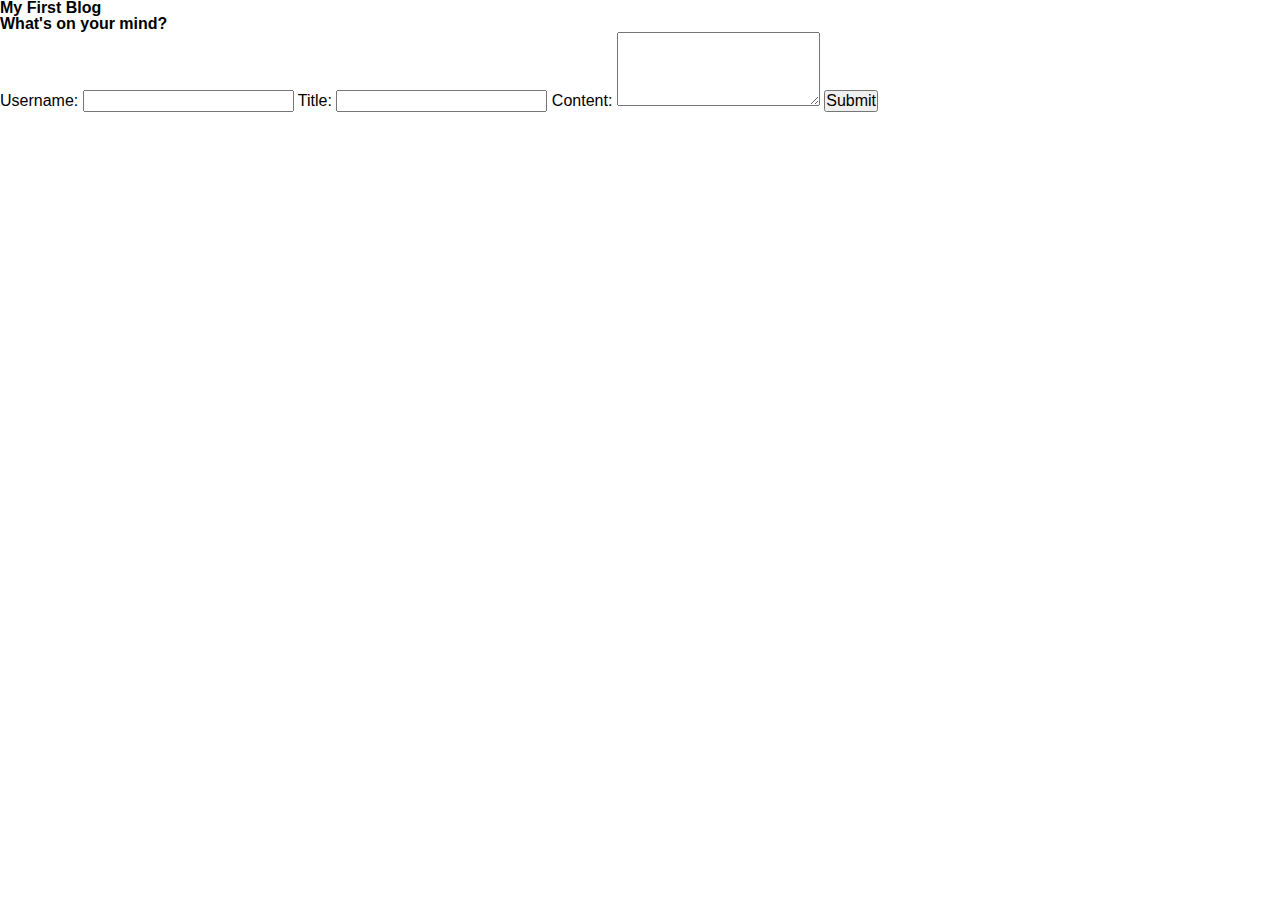
==== index.html @ 9fe6c9b5 "reset sheet and form add to HTML" ====
<!DOCTYPE html>
<html lang="en">

<head>
    <meta charset="UTF-8">
    <meta name="viewport" content="width=device-width, initial-scale=1.0">
    <link rel="stylesheet" href="./assets/css/reset.css">
    <link rel="stylesheet" href="./">


    <title>My First Blog</title>
</head>

<body>

    <section class="title-box">

        <h1>My First Blog</h1>
    </section>
    <section class="submission-box">
        <h2>What's on your mind?</h2>
        <form action="/submit-form" method="POST">
            <label for="Username">Username:</label>
            <input type="text" id="Username" Username="Username" required>

            <label for="title">Title:</label>
            <input type="title" id="title" name="title" required>

            <label for="content">Content:</label>
            <textarea id="content" name="content" rows="4" required></textarea>

            <input type="submit" value="Submit">
        </form>
    </section>

<script src="./assets/js/script.js"></script>
</body>

</html>
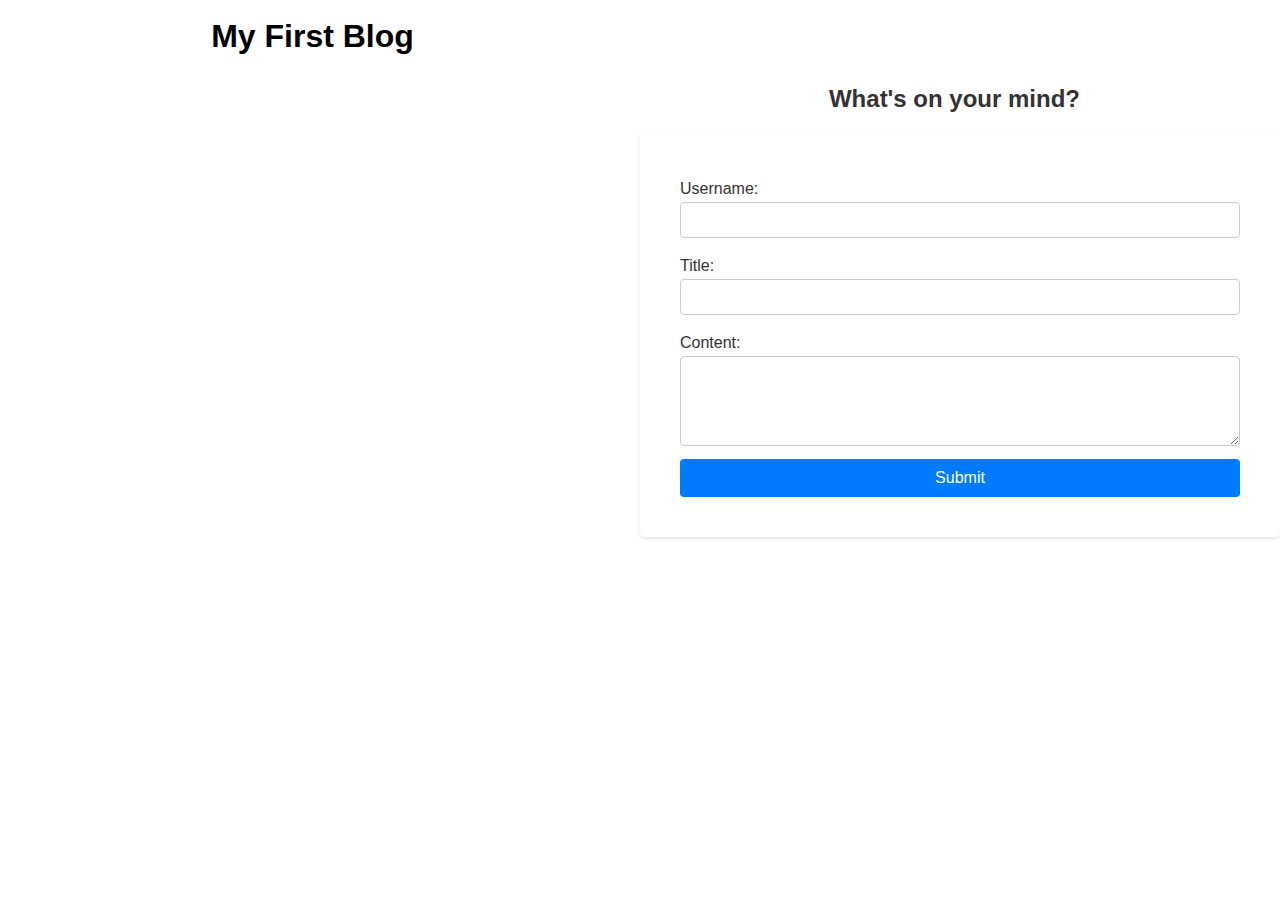
==== commit 4de83f58: "css: circle styling and form" ====
--- a/index.html
+++ b/index.html
@@ -5,7 +5,7 @@
     <meta charset="UTF-8">
     <meta name="viewport" content="width=device-width, initial-scale=1.0">
     <link rel="stylesheet" href="./assets/css/reset.css">
-    <link rel="stylesheet" href="./">
+    <link rel="stylesheet" href="./assets/css/style.css">
 
 
     <title>My First Blog</title>
@@ -24,7 +24,7 @@
             <input type="text" id="Username" Username="Username" required>
 
             <label for="title">Title:</label>
-            <input type="title" id="title" name="title" required>
+            <input type="text" id="title" name="title" required>
 
             <label for="content">Content:</label>
             <textarea id="content" name="content" rows="4" required></textarea>
--- a/assets/css/style.css
+++ b/assets/css/style.css
@@ -0,0 +1,68 @@
+.body{
+    font-family: Arial, sans-serif;
+    display: flex;
+    margin: 0;
+    padding: 0;
+    background-color: #f0f0f0;
+}
+.title-box {
+    display: flex;
+    justify-content: center;
+    width: 50%;
+    font-size: 2rem;
+    padding-top: 20px;
+    padding-right: 15px;
+    padding-bottom: 15px;
+   
+
+}
+
+form {
+    width: 50%;
+    float: right;
+    margin: 0 auto;
+    padding: 40px;
+    background-color: #fff;
+    border-radius: 5px;
+    box-shadow: 0 2px 4px rgba(0, 0, 0, 0.1);
+}
+
+h2 {
+    text-align: right;
+   padding-right: 200px;
+    color: #333;
+    font-size: 1.5rem;
+    padding-top: 20px;
+    padding-bottom: 20px;
+}
+
+label {
+    display: block;
+    margin-top: 10px;
+    color: #333;
+}
+
+input[type="text"],
+input[type="content"],
+textarea {
+    width: 100%;
+    padding: 8px;
+    margin-top: 5px;
+    margin-bottom: 10px;
+    border: 1px solid #ccc;
+    border-radius: 4px;
+}
+
+input[type="submit"] {
+    width: 100%;
+    padding: 10px;
+    background-color: #007bff;
+    color: #fff;
+    border: none;
+    border-radius: 4px;
+    cursor: pointer;
+}
+
+input[type="submit"]:hover {
+    background-color: #0056b3;
+}
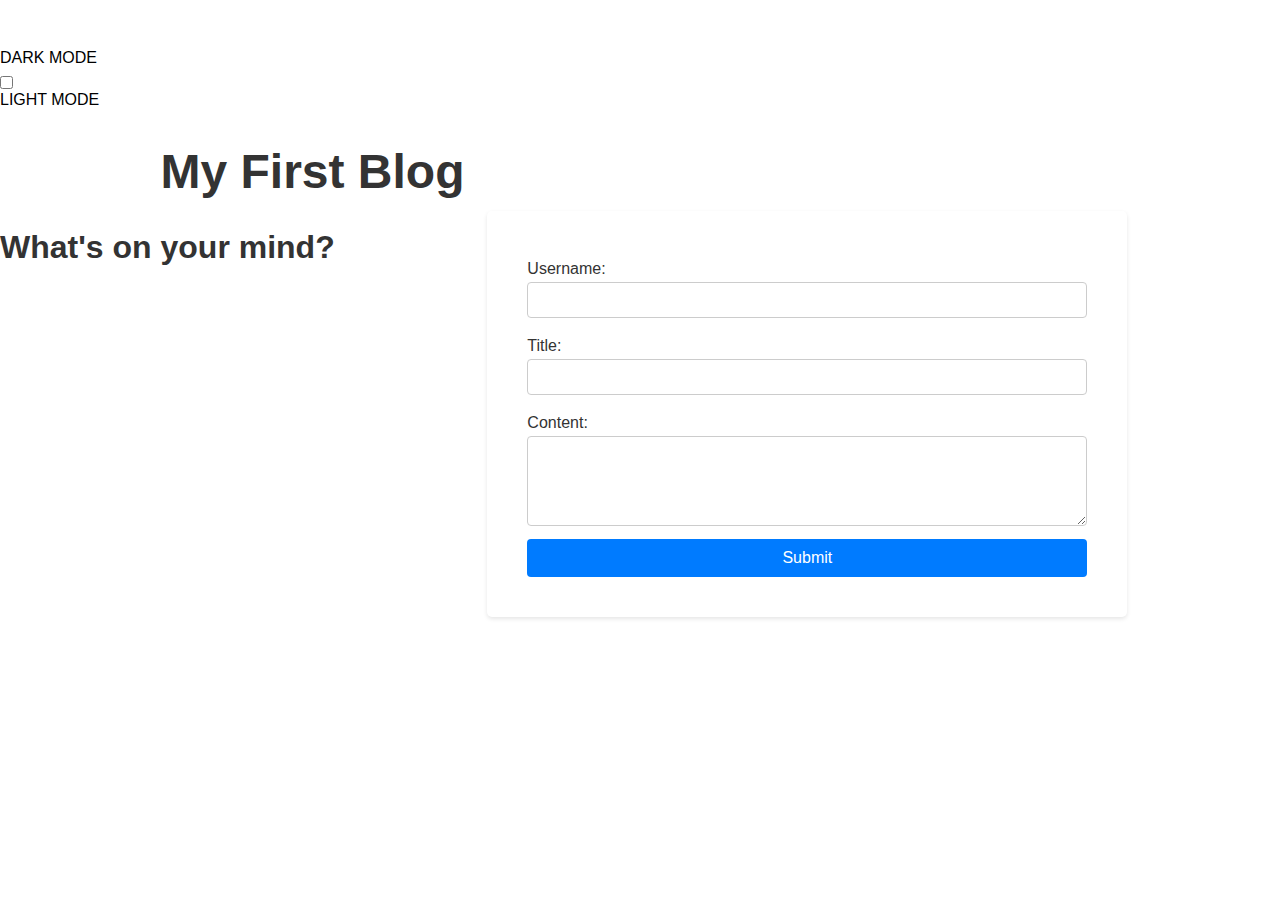
==== commit 6f5fd001: "styling dark and light theme for main page" ====
--- a/index.html
+++ b/index.html
@@ -10,6 +10,27 @@
 
     <title>My First Blog</title>
 </head>
+
+
+<main>
+    <header>
+        <div class="titleHeader">
+            <div class="row toggle">
+                <div class="col">
+                  <p>DARK MODE</p>
+                </div>
+                <label class="switch col">
+                  <input type="checkbox" id="theme-switcher">
+                  <span class="slider round"></span>
+                </label>
+                <div class="col">
+                  <p>LIGHT MODE</p>
+                </div>
+              </div>
+        </div>
+
+
+    </header>
 
 <body>
 
@@ -35,5 +56,5 @@
 
 <script src="./assets/js/script.js"></script>
 </body>
-
+</main>
 </html>--- a/assets/css/style.css
+++ b/assets/css/style.css
@@ -1,3 +1,13 @@
+
+header {
+    background-color: whitesmoke
+    display: flex;
+    flex-direction: row;
+    justify-content: space-between;
+    padding-top: 50px;
+    padding-bottom: 20px;
+
+}
 .body{
     font-family: Arial, sans-serif;
     display: flex;
@@ -5,21 +15,34 @@
     padding: 0;
     background-color: #f0f0f0;
 }
+
 .title-box {
     display: flex;
     justify-content: center;
+    align-items: center;
     width: 50%;
-    font-size: 2rem;
+    font-size: 3rem;
     padding-top: 20px;
     padding-right: 15px;
     padding-bottom: 15px;
-   
+    color: #333;
 
 }
+/* .title-box h1 {
+    padding-right: 200px;
+    
+    align-content: center;
+    font-size: 3rem;
+    padding-top: 20px;
+    padding-bottom: 20px;
+} */
 
+.submission-box{
+    display: flex;
+    justify-content: flex-end;
+}
 form {
     width: 50%;
-    float: right;
     margin: 0 auto;
     padding: 40px;
     background-color: #fff;
@@ -28,10 +51,10 @@
 }
 
 h2 {
-    text-align: right;
-   padding-right: 200px;
+    
+    text-align: center;
     color: #333;
-    font-size: 1.5rem;
+    font-size: 2rem;
     padding-top: 20px;
     padding-bottom: 20px;
 }
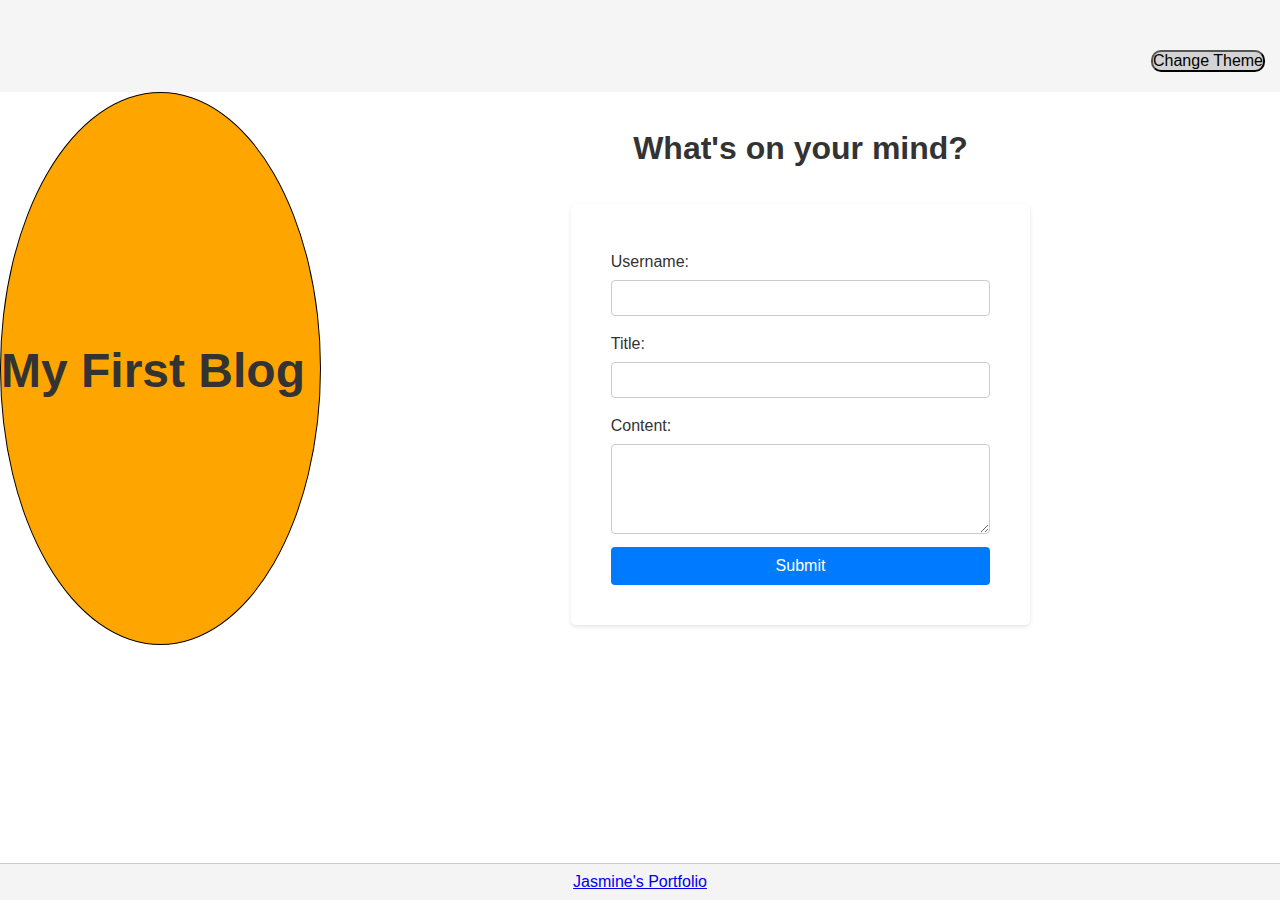
==== commit 445925ce: "styling boxes on main page" ====
--- a/index.html
+++ b/index.html
@@ -6,55 +6,49 @@
     <meta name="viewport" content="width=device-width, initial-scale=1.0">
     <link rel="stylesheet" href="./assets/css/reset.css">
     <link rel="stylesheet" href="./assets/css/style.css">
+    <link rel="stylesheet" href="./assets/css/form.css">
 
 
     <title>My First Blog</title>
 </head>
 
+<body class="container">
 
-<main>
     <header>
-        <div class="titleHeader">
-            <div class="row toggle">
-                <div class="col">
-                  <p>DARK MODE</p>
-                </div>
-                <label class="switch col">
-                  <input type="checkbox" id="theme-switcher">
-                  <span class="slider round"></span>
-                </label>
-                <div class="col">
-                  <p>LIGHT MODE</p>
-                </div>
-              </div>
-        </div>
+            <button id="change-theme">Change Theme</button>
+    </header>
+
+    <main>
 
 
-    </header>
+        <section class="title-box">
 
-<body>
+            <h1>My First Blog</h1>
+        </section>
 
-    <section class="title-box">
+        <section class="submission-box">
+            <h2>What's on your mind?</h2>
+            <form action="/submit-form" method="POST">
+                <label for="Username">Username:</label>
+                <input type="text" id="Username" Username="Username" required>
 
-        <h1>My First Blog</h1>
-    </section>
-    <section class="submission-box">
-        <h2>What's on your mind?</h2>
-        <form action="/submit-form" method="POST">
-            <label for="Username">Username:</label>
-            <input type="text" id="Username" Username="Username" required>
+                <label for="title">Title:</label>
+                <input type="text" id="title" name="title" required>
 
-            <label for="title">Title:</label>
-            <input type="text" id="title" name="title" required>
+                <label for="content">Content:</label>
+                <textarea id="content" name="content" rows="4" required></textarea>
 
-            <label for="content">Content:</label>
-            <textarea id="content" name="content" rows="4" required></textarea>
+                <input  id="submit-button" type="submit" value="Submit">
+            </form>
+        </section>
 
-            <input type="submit" value="Submit">
-        </form>
-    </section>
+        <script src="./assets/js/logic.js"></script>
+</body>
 
-<script src="./assets/js/script.js"></script>
-</body>
+<footer>
+  
+   <a href="https://j-0987.github.io/challenge-02/"target="_blank">Jasmine's Portfolio</a>
+</footer>
 </main>
+
 </html>--- a/assets/css/style.css
+++ b/assets/css/style.css
@@ -1,13 +1,73 @@
 
+main {
+    display:flex;
+}
 header {
-    background-color: whitesmoke
+    background-color: whitesmoke;
     display: flex;
-    flex-direction: row;
+    flex-direction: row-reverse;
     justify-content: space-between;
     padding-top: 50px;
-    padding-bottom: 20px;
+    padding-bottom: 20px; 
+}
+
+button {
+    cursor: pointer;
+    border-radius: 10px;
+    border-color: black;
+    background-color: #D3D3D3; 
+    margin-right: 15px;
+  }
+/* This is to ensure the My First Blog is on the left and center */
+  .title-box {
+    display: flex;
+    flex-direction: column;
+    justify-content: center;
+    align-items: center;
+    padding-top: 20px;
+    padding-right: 15px;
+    padding-bottom: 15px;
+    border-style: solid;
+    border-width: 1px;
+    border-radius: 100%;
+    background-color: orange;
+    
 
 }
+
+.title-box h1 {
+justify-content: center;
+font-size: 3rem;
+color: #333;
+
+
+
+}
+.submission-box {
+  
+    display: flex;
+    flex: 1; 
+  width:50%;
+    justify-content: center; 
+    align-items: center; 
+    padding: 20px;
+}
+/* Dark Mode */
+.dark {
+    background-color:#243447;
+    height: 100vh;
+    color: #bebebe
+   
+  }
+
+
+/* Light Mode */
+.light {
+    background-color: #f0ead6;
+    color: black;
+    height: 100vh;
+  }
+
 .body{
     font-family: Arial, sans-serif;
     display: flex;
@@ -16,26 +76,6 @@
     background-color: #f0f0f0;
 }
 
-.title-box {
-    display: flex;
-    justify-content: center;
-    align-items: center;
-    width: 50%;
-    font-size: 3rem;
-    padding-top: 20px;
-    padding-right: 15px;
-    padding-bottom: 15px;
-    color: #333;
-
-}
-/* .title-box h1 {
-    padding-right: 200px;
-    
-    align-content: center;
-    font-size: 3rem;
-    padding-top: 20px;
-    padding-bottom: 20px;
-} */
 
 .submission-box{
     display: flex;
@@ -89,3 +129,13 @@
 input[type="submit"]:hover {
     background-color: #0056b3;
 }
+
+footer {
+    position: fixed;
+    bottom: 0;
+    width: 100%;
+    background-color: #f4f4f4;
+    border-top: 1px solid #ccc;
+    padding: 10px 0;
+    text-align: center;
+}--- a/assets/css/form.css
+++ b/assets/css/form.css
@@ -0,0 +1,17 @@
+.submission-box {
+    display: flex;
+    flex-direction: column;
+}
+
+.submission-box h2 {
+    text-align: center; /* Center the heading */
+}
+
+form {
+    margin-top: 20px;
+}
+
+label {
+    display: block; /* Display labels in a block */
+    margin-bottom: 5px;
+}
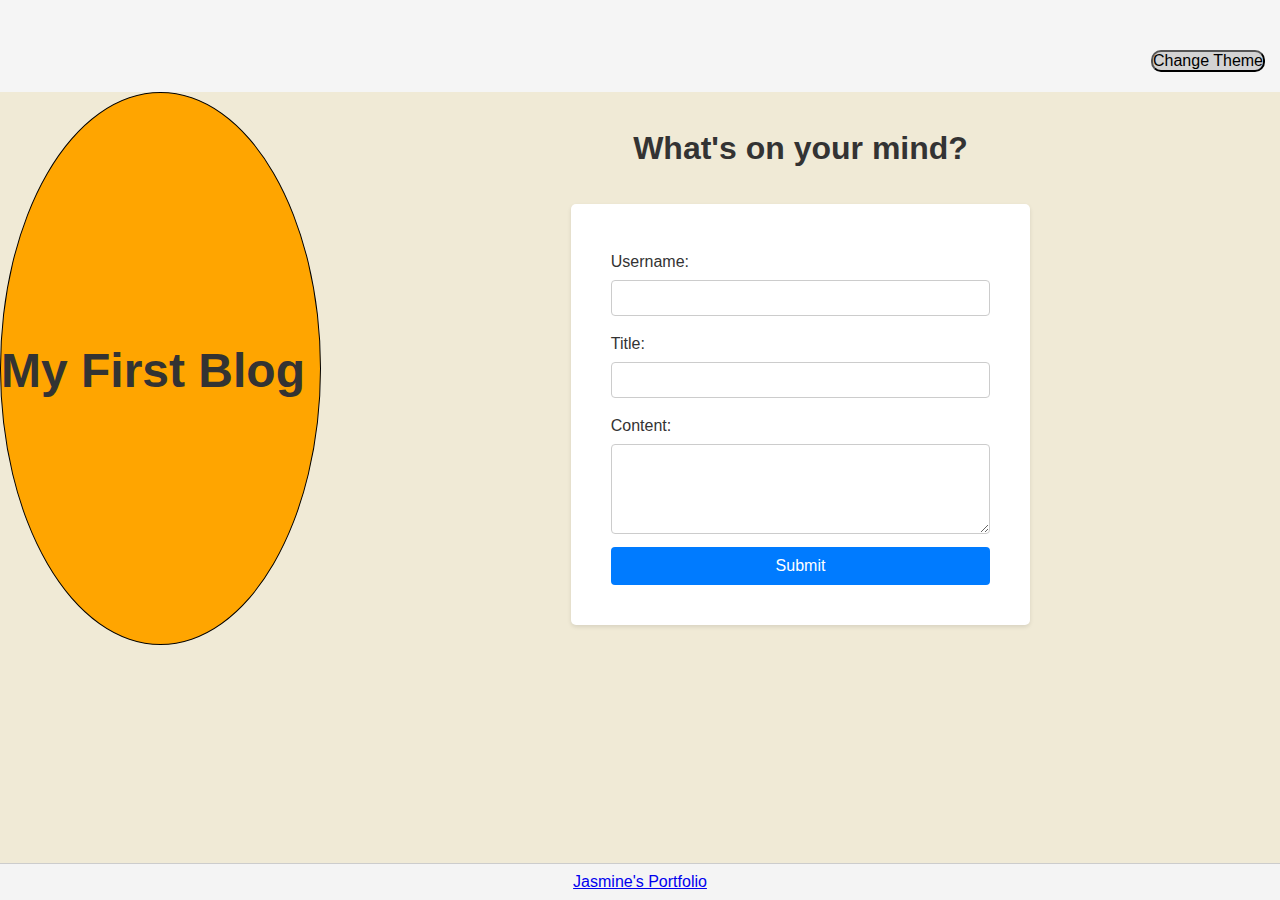
==== commit a9175a21: "styling blog entry page" ====
--- a/index.html
+++ b/index.html
@@ -12,7 +12,7 @@
     <title>My First Blog</title>
 </head>
 
-<body class="container">
+<body class="container light">
 
     <header>
             <button id="change-theme">Change Theme</button>
--- a/assets/css/style.css
+++ b/assets/css/style.css
@@ -40,9 +40,8 @@
 font-size: 3rem;
 color: #333;
 
+}
 
-
-}
 .submission-box {
   
     display: flex;
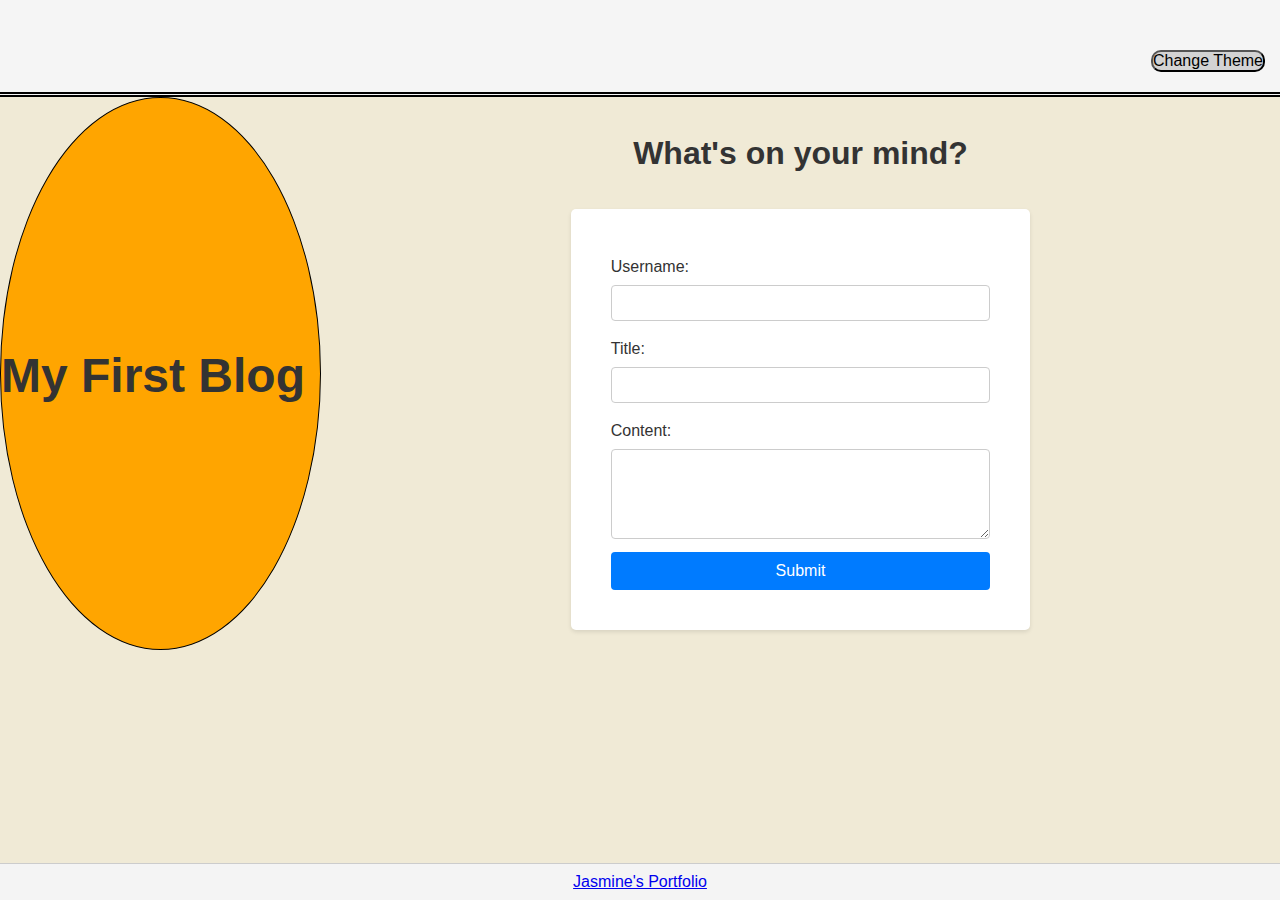
==== commit bab44895: "finished code for change theme button on main page. Edits to index.html, style.cssand logic.js" ====
--- a/index.html
+++ b/index.html
@@ -28,7 +28,7 @@
 
         <section class="submission-box">
             <h2>What's on your mind?</h2>
-            <form action="/submit-form" method="POST">
+            <form class="form-mainpage">
                 <label for="Username">Username:</label>
                 <input type="text" id="Username" Username="Username" required>
 
--- a/assets/css/style.css
+++ b/assets/css/style.css
@@ -9,8 +9,16 @@
     justify-content: space-between;
     padding-top: 50px;
     padding-bottom: 20px; 
+    border-bottom: 5px double black;
 }
-
+.header-light{
+    background-color: whitesmoke;
+    color: #243447
+}
+.header-dark{
+    background-color: #243447;
+    color: white;
+}
 button {
     cursor: pointer;
     border-radius: 10px;
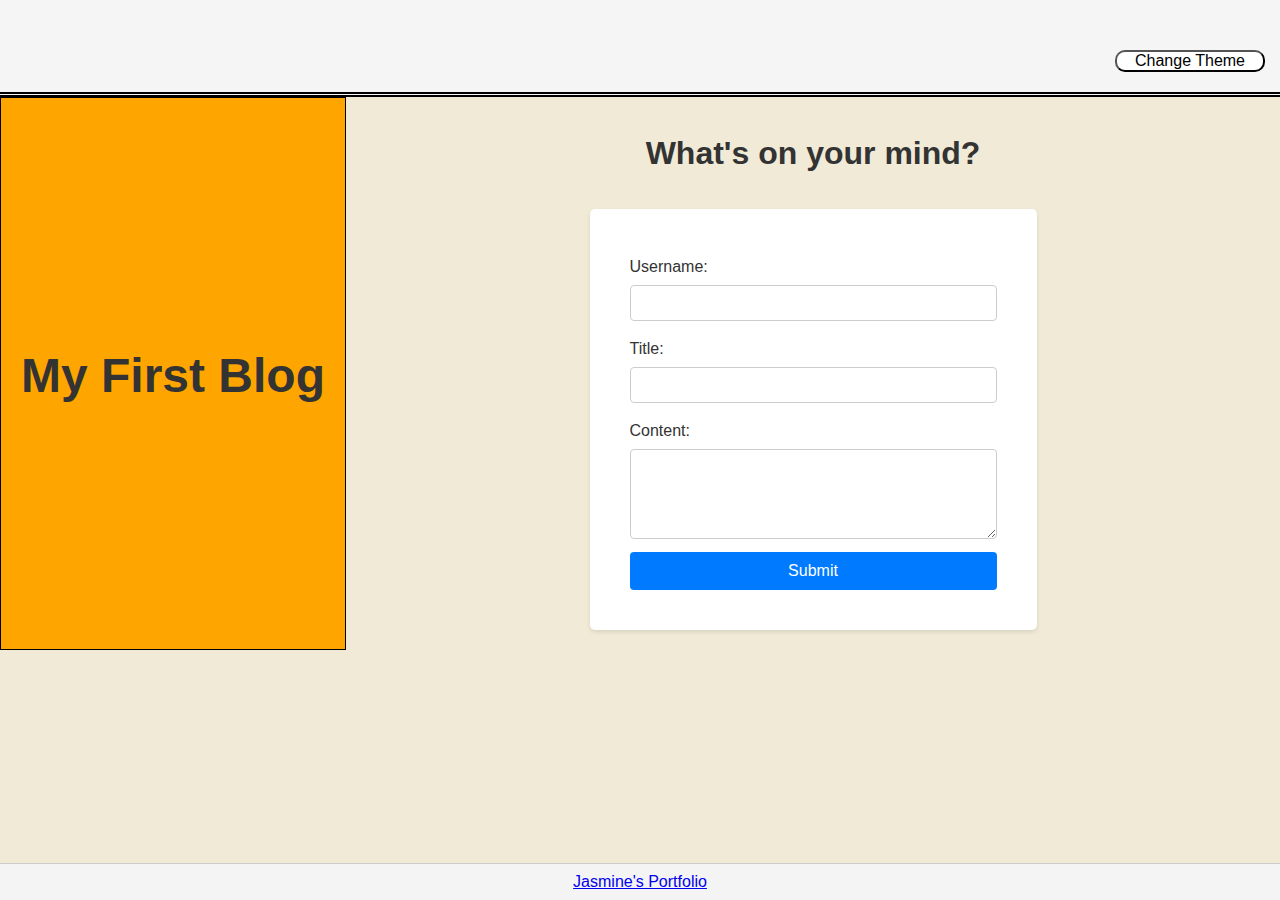
==== commit a01645bf: "fixed change theme button to increase space around it" ====
--- a/index.html
+++ b/index.html
@@ -15,7 +15,10 @@
 <body class="container light">
 
     <header>
+        
             <button id="change-theme">Change Theme</button>
+     
+       
     </header>
 
     <main>
@@ -27,18 +30,21 @@
         </section>
 
         <section class="submission-box">
-            <h2>What's on your mind?</h2>
+            
+                <h2>What's on your mind?</h2>
+          
+           
             <form class="form-mainpage">
-                <label for="Username">Username:</label>
-                <input type="text" id="Username" Username="Username" required>
+                <label for="username">Username:</label>
+                <input type="text" id="username" Username="Username" >
 
                 <label for="title">Title:</label>
-                <input type="text" id="title" name="title" required>
+                <input type="text" id="title" name="title" >
 
                 <label for="content">Content:</label>
-                <textarea id="content" name="content" rows="4" required></textarea>
+                <textarea id="content" name="content" rows="4" ></textarea>
 
-                <input  id="submit-button" type="submit" value="Submit">
+                <input id="submit-button" type="submit" value="Submit">
             </form>
         </section>
 
@@ -46,8 +52,8 @@
 </body>
 
 <footer>
-  
-   <a href="https://j-0987.github.io/challenge-02/"target="_blank">Jasmine's Portfolio</a>
+
+    <a href="https://j-0987.github.io/challenge-02/" target="_blank">Jasmine's Portfolio</a>
 </footer>
 </main>
 
--- a/assets/css/style.css
+++ b/assets/css/style.css
@@ -1,7 +1,10 @@
 
 main {
     display:flex;
+    
 }
+
+
 header {
     background-color: whitesmoke;
     display: flex;
@@ -11,54 +14,17 @@
     padding-bottom: 20px; 
     border-bottom: 5px double black;
 }
+
+
 .header-light{
-    background-color: whitesmoke;
+    background-color: whitesmoke;;
     color: #243447
 }
 .header-dark{
     background-color: #243447;
     color: white;
 }
-button {
-    cursor: pointer;
-    border-radius: 10px;
-    border-color: black;
-    background-color: #D3D3D3; 
-    margin-right: 15px;
-  }
-/* This is to ensure the My First Blog is on the left and center */
-  .title-box {
-    display: flex;
-    flex-direction: column;
-    justify-content: center;
-    align-items: center;
-    padding-top: 20px;
-    padding-right: 15px;
-    padding-bottom: 15px;
-    border-style: solid;
-    border-width: 1px;
-    border-radius: 100%;
-    background-color: orange;
-    
 
-}
-
-.title-box h1 {
-justify-content: center;
-font-size: 3rem;
-color: #333;
-
-}
-
-.submission-box {
-  
-    display: flex;
-    flex: 1; 
-  width:50%;
-    justify-content: center; 
-    align-items: center; 
-    padding: 20px;
-}
 /* Dark Mode */
 .dark {
     background-color:#243447;
@@ -73,7 +39,64 @@
     background-color: #f0ead6;
     color: black;
     height: 100vh;
+  } 
+
+button {
+    cursor: pointer;
+    border-radius: 10px;
+    border-color: black;
+    background-color: white; 
+    margin-right: 15px;
+    width: 150px;
   }
+
+
+/* This is to ensure the My First Blog is on the left and center 
+Border raidus at 50% to make it a cirvle, not 100%
+*/
+  .title-box {
+    display: flex;
+    flex-direction: column;
+    justify-content: center;
+    align-items: center;
+    padding-top: 20px;
+    padding-right: 20px;
+    padding-left: 20px;
+    padding-bottom: 15px;
+    border-width: 1px;
+    /* border-radius: 30%;  */
+    border: 1px solid black;
+    background-color: orange;
+    
+
+}
+
+
+/* Ways to try and make the box
+padding-top: 20px;
+    padding-right: 15px;
+    padding-bottom: 15px;
+    border-style: solid;
+    border-width: 1px;
+    border-radius: 50%;  */
+.title-box h1 {
+justify-content: center;
+font-size: 3rem;
+color: #333;
+
+}
+
+.submission-box {
+  
+    display: flex;
+    flex: 1; 
+    width:50%;
+    justify-content: center; 
+    align-items: center; 
+    padding: 20px;
+}
+
+
 
 .body{
     font-family: Arial, sans-serif;
--- a/assets/css/form.css
+++ b/assets/css/form.css
@@ -1,6 +1,8 @@
 .submission-box {
     display: flex;
     flex-direction: column;
+    flex-direction: wrap;
+   
 }
 
 .submission-box h2 {
